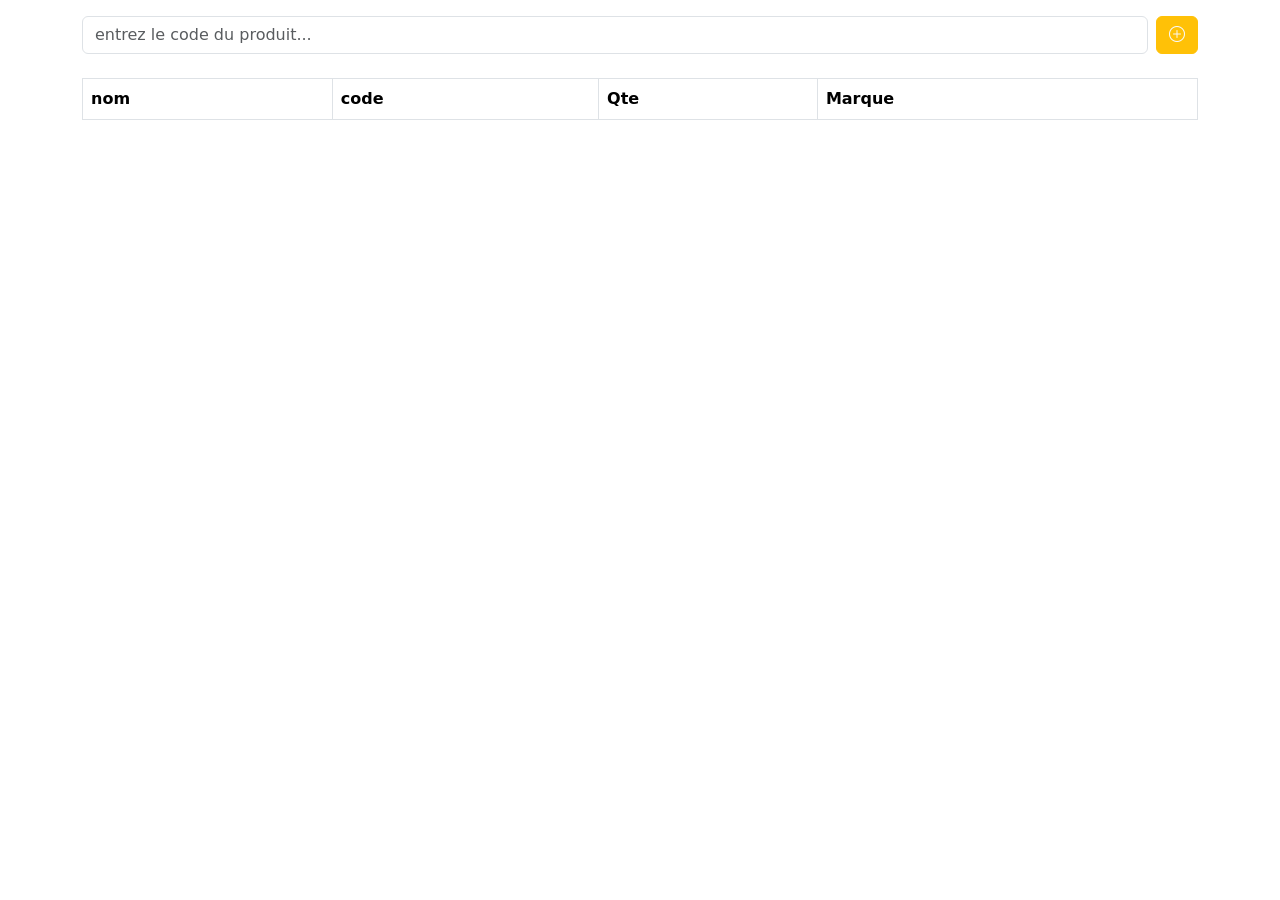
==== index.html @ 676ca12d "add brand column for view" ====
<!DOCTYPE html>
<html lang="en">
<head>
    <meta charset="UTF-8">
    <meta name="viewport" content="width=device-width, initial-scale=1.0">
    <title>Document</title>
    <link rel="stylesheet" href="css/bootstrap.min.css">
    <link rel="stylesheet" href="bootstrap-icons-1.11.3/font/bootstrap-icons.min.css">
</head>
<body>
    <div class="container d-flex flex-column justify-content-center" >
        <div class="d-flex gap-2 mt-3" >
            <input class="form-control  " type="text" id="pdt" placeholder="entrez le code du produit..."  >
            <a href="add.html" class="btn btn-warning text-light "><i class="bi bi-plus-circle"></i></a>
        </div>

<table class=" table  table-bordered table-hover table-striped w-100 mt-4">
    <thead>
        <tr >
            <th>nom</th>
            <th>code</th>
            <th>Qte</th>
            <th>Marque</th>
        </tr>
    </thead>
    <tbody id="showPdt">

    </tbody>
</table>
    </div>

    

    <script type="module" src="index.js"></script>
</body>
</html>
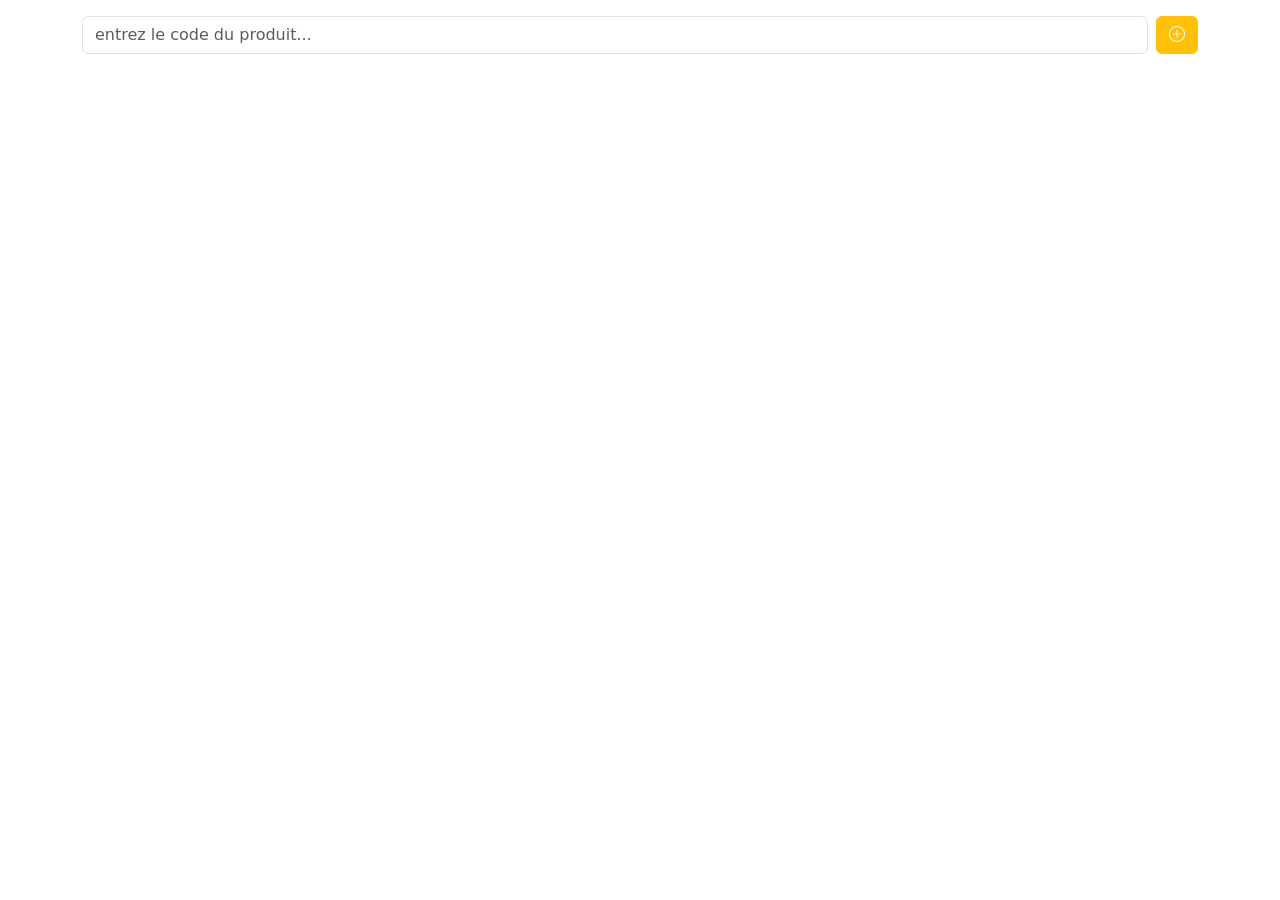
==== commit 8f8d705d: "change the product view to a card" ====
--- a/index.html
+++ b/index.html
@@ -14,20 +14,12 @@
             <a href="add.html" class="btn btn-warning text-light "><i class="bi bi-plus-circle"></i></a>
         </div>
 
-<table class=" table  table-bordered table-hover table-striped w-100 mt-4">
-    <thead>
-        <tr >
-            <th>nom</th>
-            <th>code</th>
-            <th>Qte</th>
-            <th>Marque</th>
-        </tr>
-    </thead>
-    <tbody id="showPdt">
 
-    </tbody>
-</table>
+    <div id="showPdt" class="d-flex" >
+
     </div>
+</div>
+
 
     
 
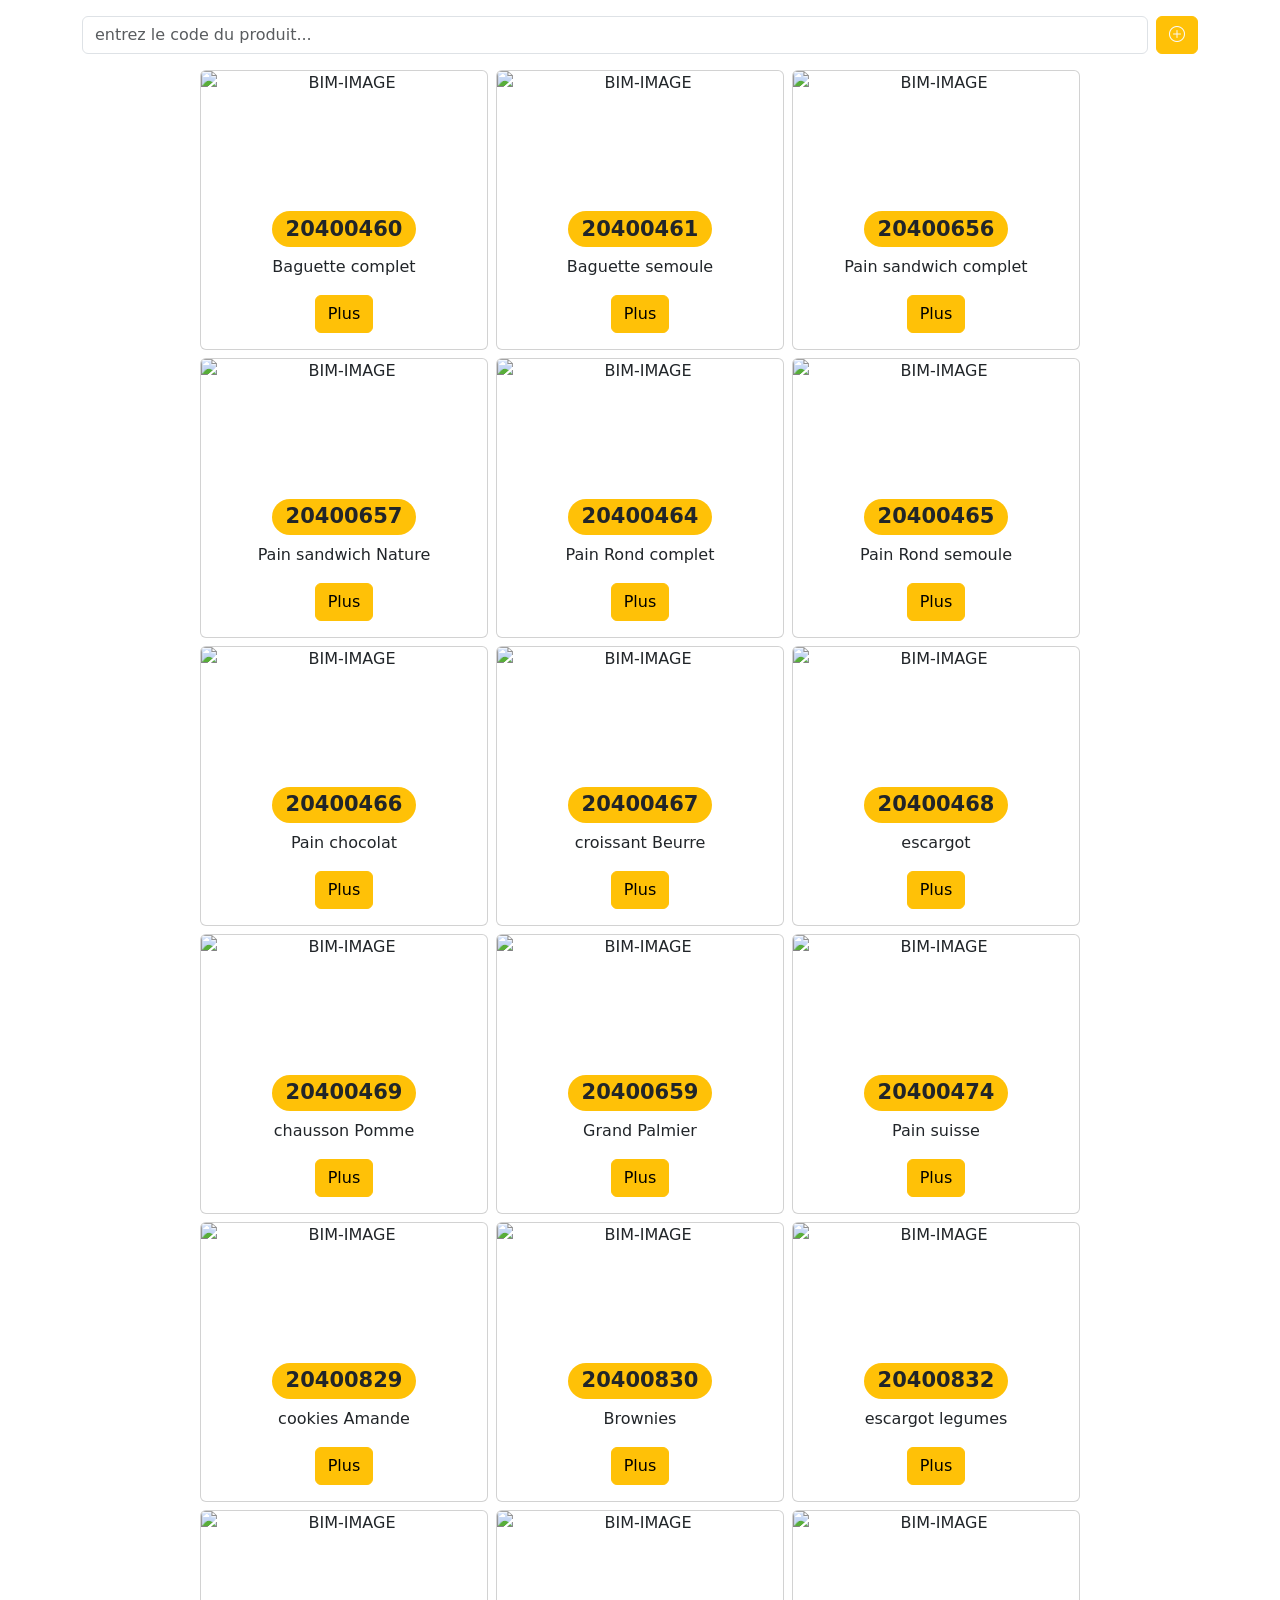
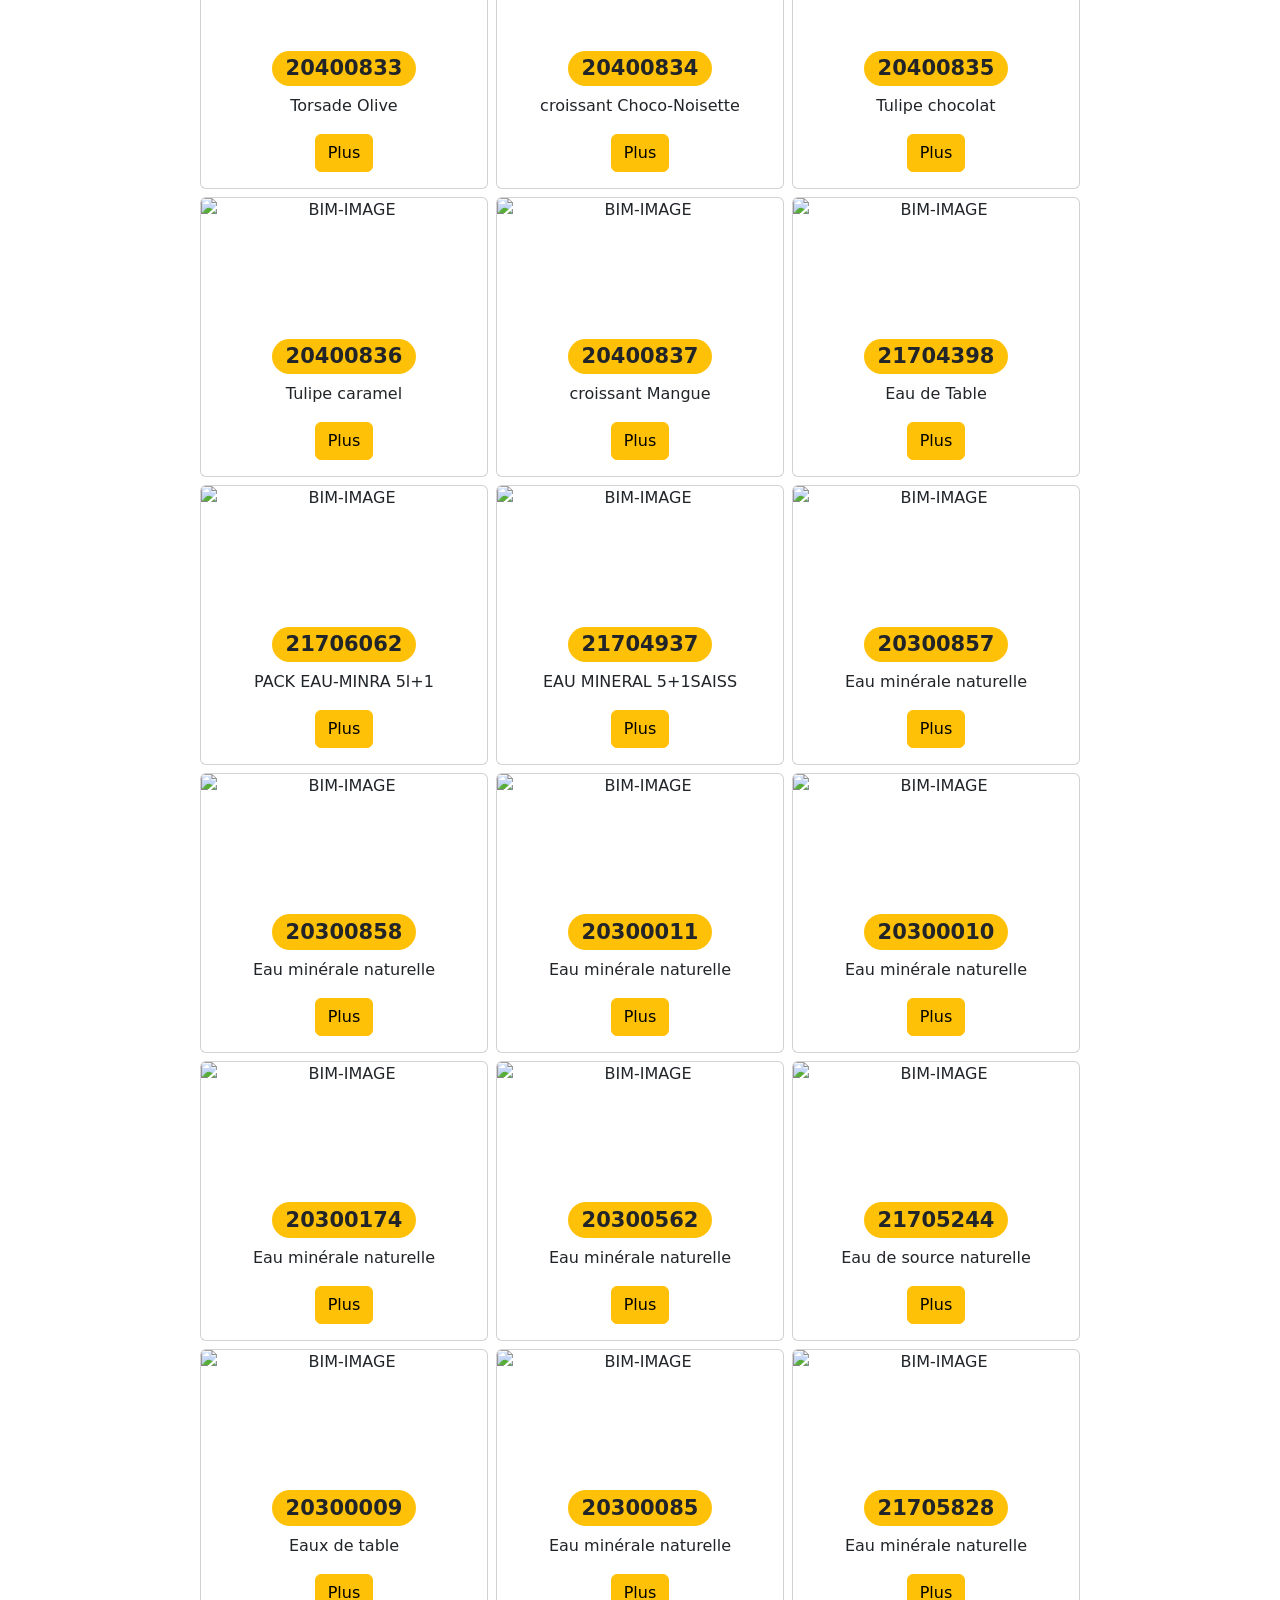
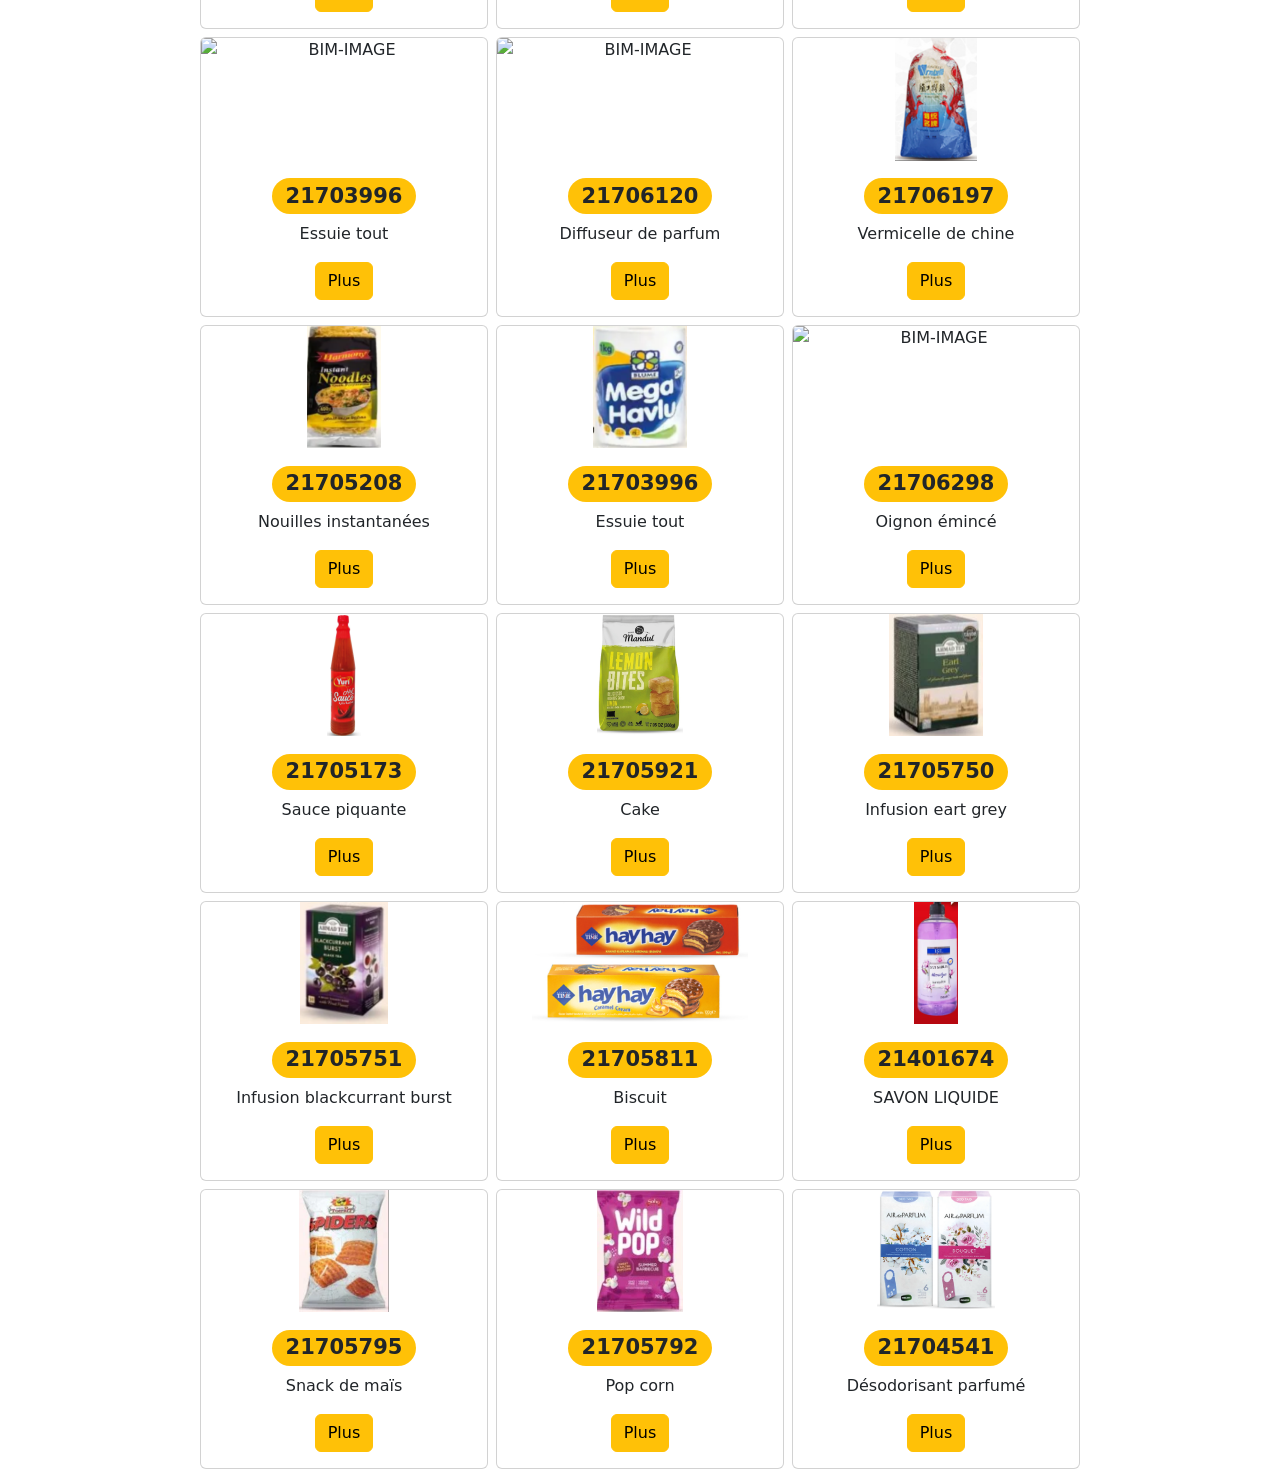
==== commit f1ab2e9a: "add some products with images" ====
--- a/index.html
+++ b/index.html
@@ -4,22 +4,57 @@
     <meta charset="UTF-8">
     <meta name="viewport" content="width=device-width, initial-scale=1.0">
     <title>Document</title>
+    <link rel="stylesheet" href="style.css">
     <link rel="stylesheet" href="css/bootstrap.min.css">
     <link rel="stylesheet" href="bootstrap-icons-1.11.3/font/bootstrap-icons.min.css">
 </head>
 <body>
-    <div class="container d-flex flex-column justify-content-center" >
-        <div class="d-flex gap-2 mt-3" >
+    <div class="container ">
+        <div class="d-flex gap-2 mt-3">
             <input class="form-control  " type="text" id="pdt" placeholder="entrez le code du produit..."  >
             <a href="add.html" class="btn btn-warning text-light "><i class="bi bi-plus-circle"></i></a>
         </div>
+    </div>
 
+       <div class="container">
 
-    <div id="showPdt" class="d-flex" >
+           <div id="showPdt"  class="d-flex flex-wrap gap-2 mt-3 justify-content-center" >
+            <!-- <div class="row">
+                <div class="col-12 col-md-6 col-lg-4">
 
-    </div>
-</div>
+                    <div class="card ">
+                        <div class="ratio ratio-21x9">
+                            <img  src="./images/SD0.5.png" alt="BIM-IMAGE" class="card-img-top object-fit-contain" >
+                        </div>
+                    <div class="card-body">
+                        <h3 class="card-title"><span class="badge bg-warning text-dark  rounded-pill">20400571</span></h3>
+                        <p class="card-text">Pain de mie</p>
+                        <a href="#" class="btn btn-warning ">Plus</a>
+                    </div> 
+                    </div>
+                </div>
+            </div> -->
+            <!--
+               <div class="card  ">
 
+                 <div class="ratio ratio-21x9 ">
+                       <img  src="./images/${produit.image}" alt="BIM-IMAGE" class="object-fit-contain border border-3 border-warning " >
+                    </div>
+                    <div class="card-body">
+                        <h5 class="card-title">20400571</h5>
+                        <p class="card-text">Pain de mie</p>
+                        <h4>BIMBO</h4>
+                        <div class="d-flex justify-content-between">
+                            <h6>400g</h6>
+                            <h6 class="text-danger">10.90 DH</h6>
+                        </div>
+                    </div> 
+                </div>
+                -->
+                </div>
+        </div>     
+        
+   
 
     
 
--- a/style.css
+++ b/style.css
@@ -0,0 +1,24 @@
+/* body{
+    margin: 0;
+} */
+/* 
+input {
+    display: block;
+    width: 90%;
+    margin:  20px auto 0px;
+    padding: 10px;
+}
+
+table{
+    width: 90%;
+    margin:  auto;
+} */
+
+/* img{
+   object-fit: contain;
+
+} */
+
+.card{
+    width: 18rem;
+}
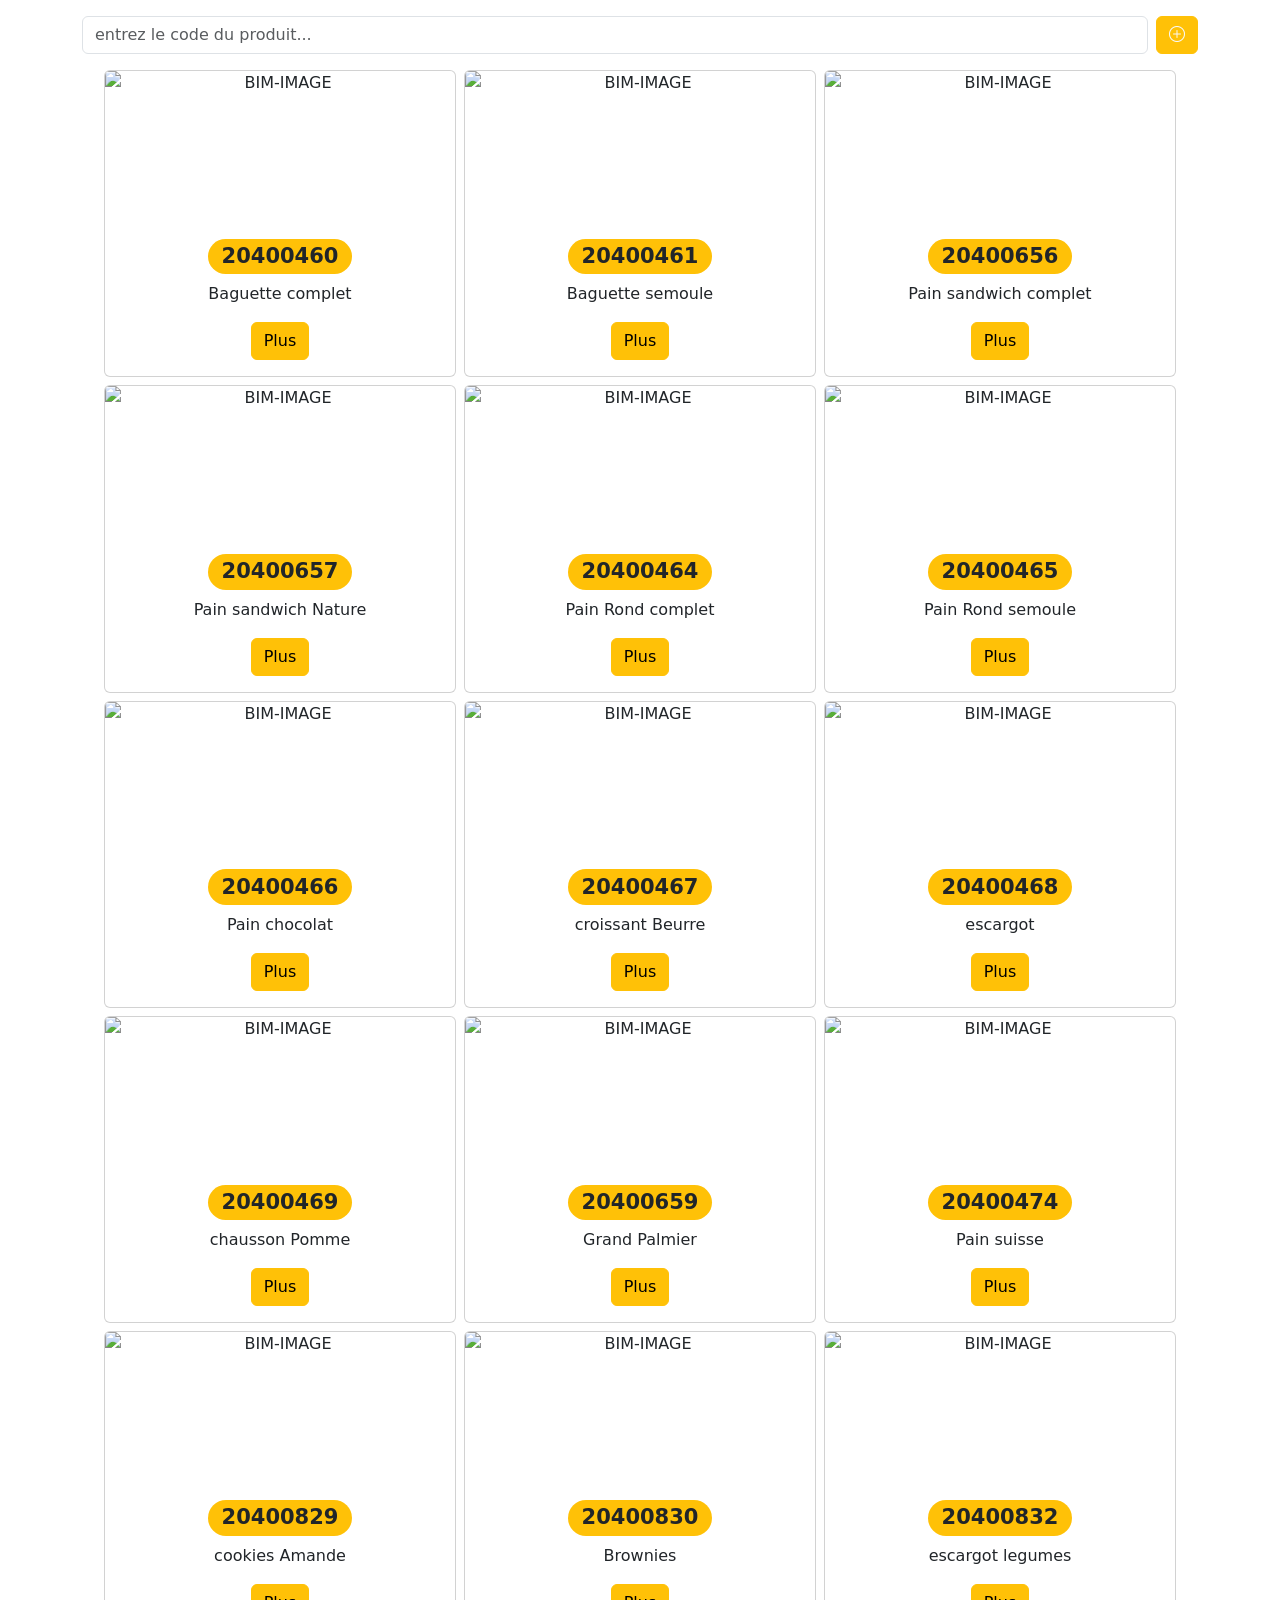
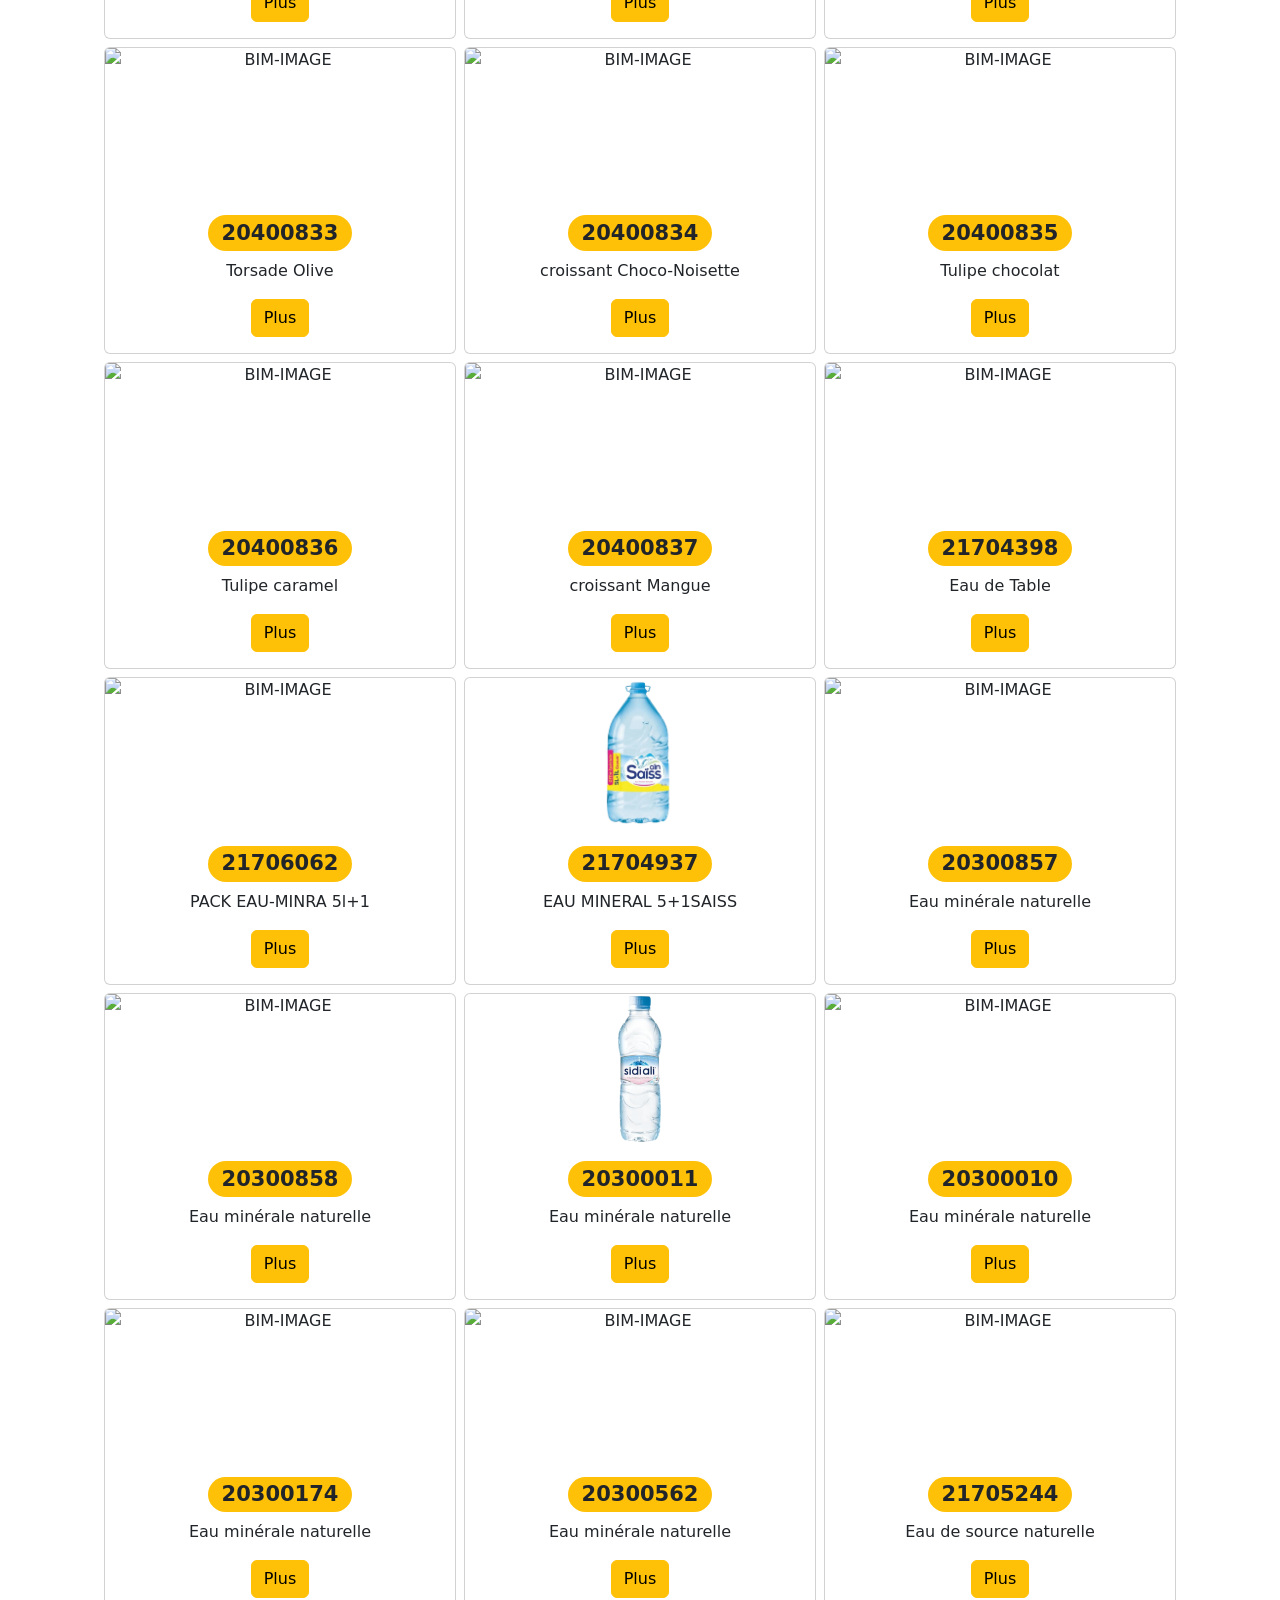
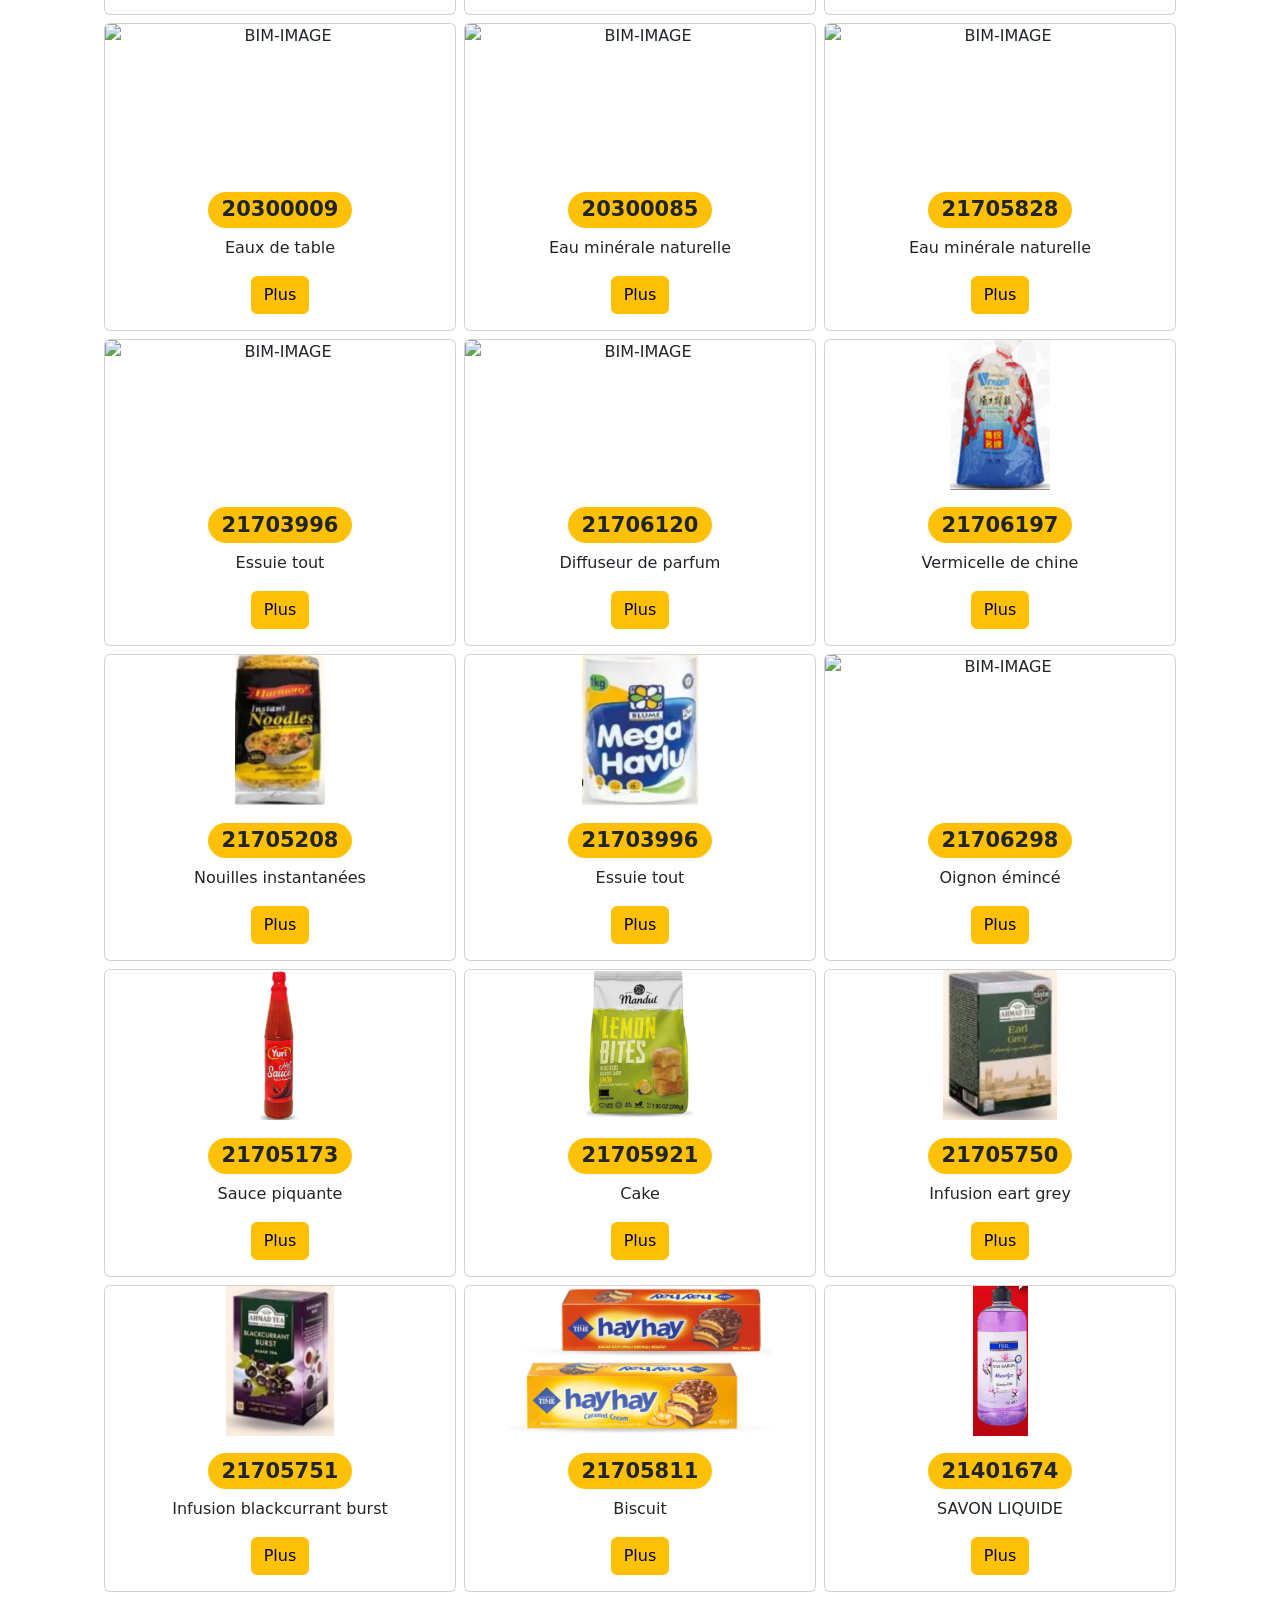
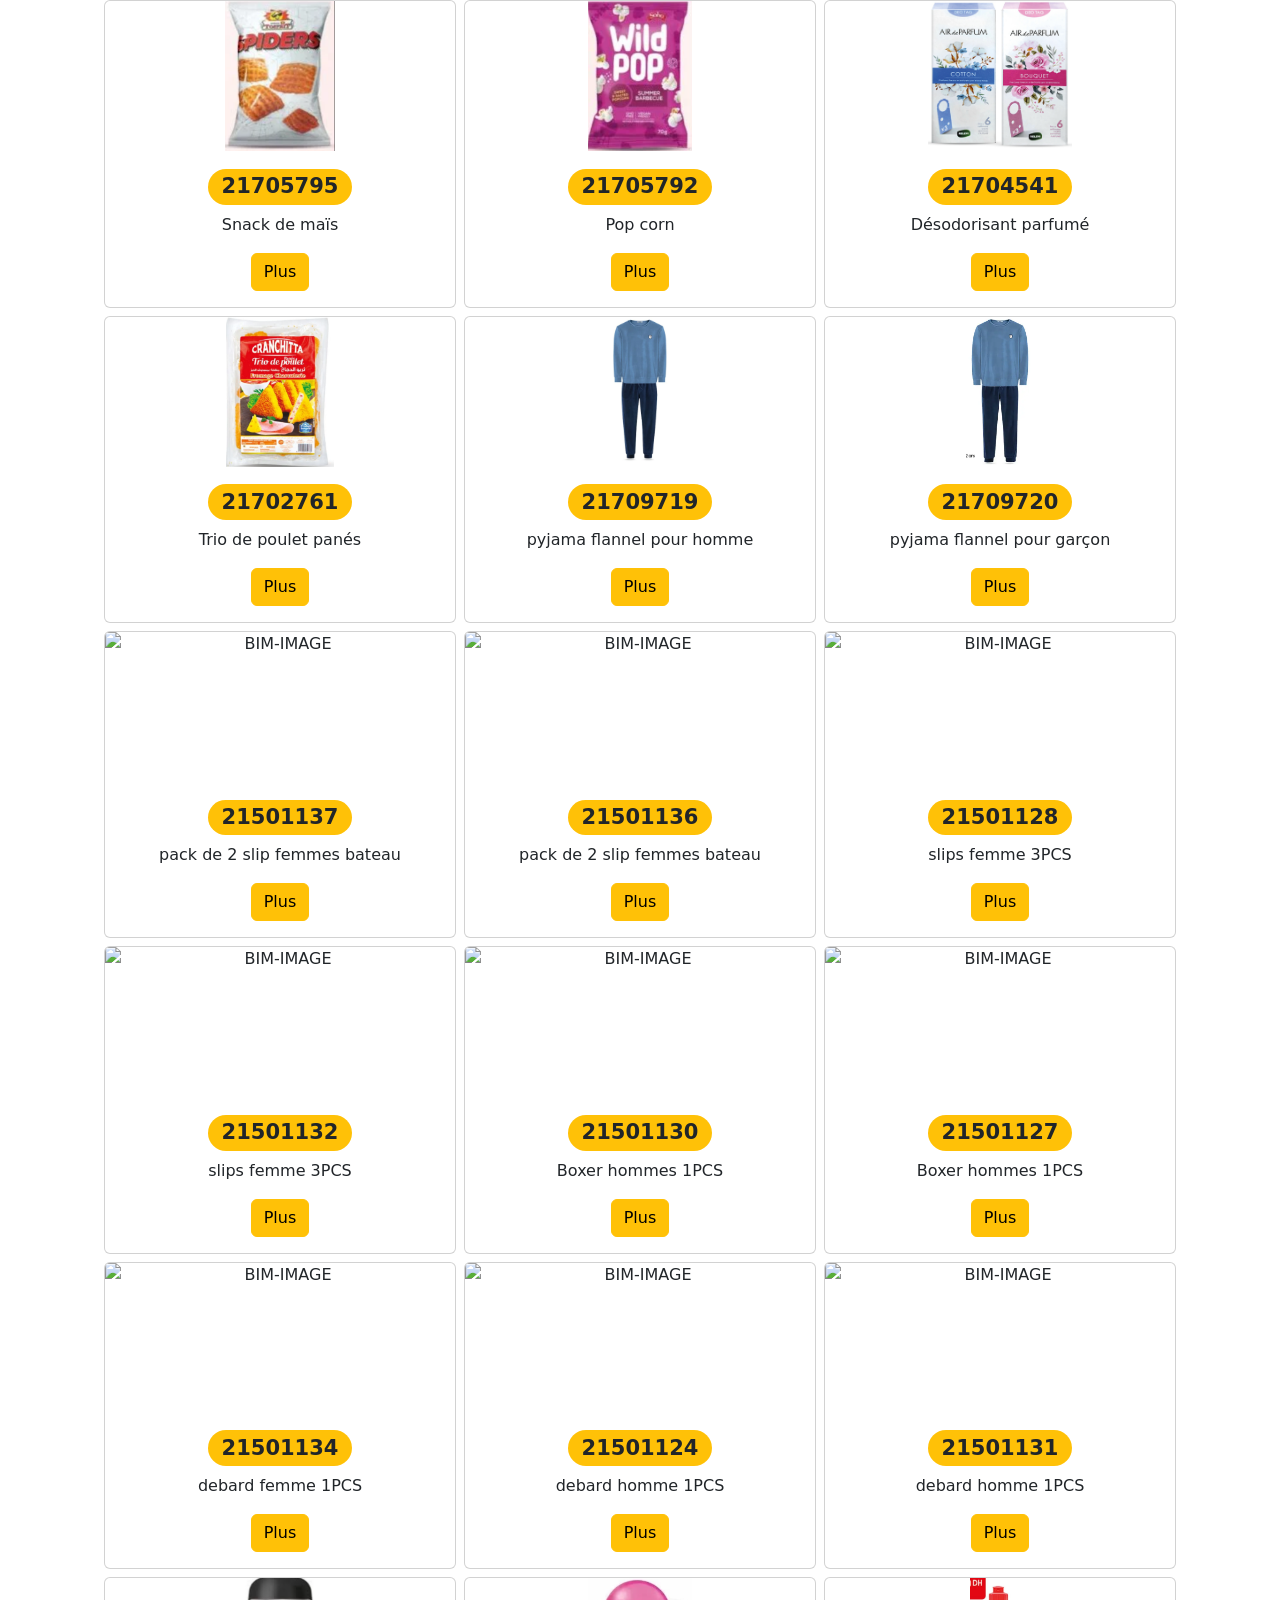
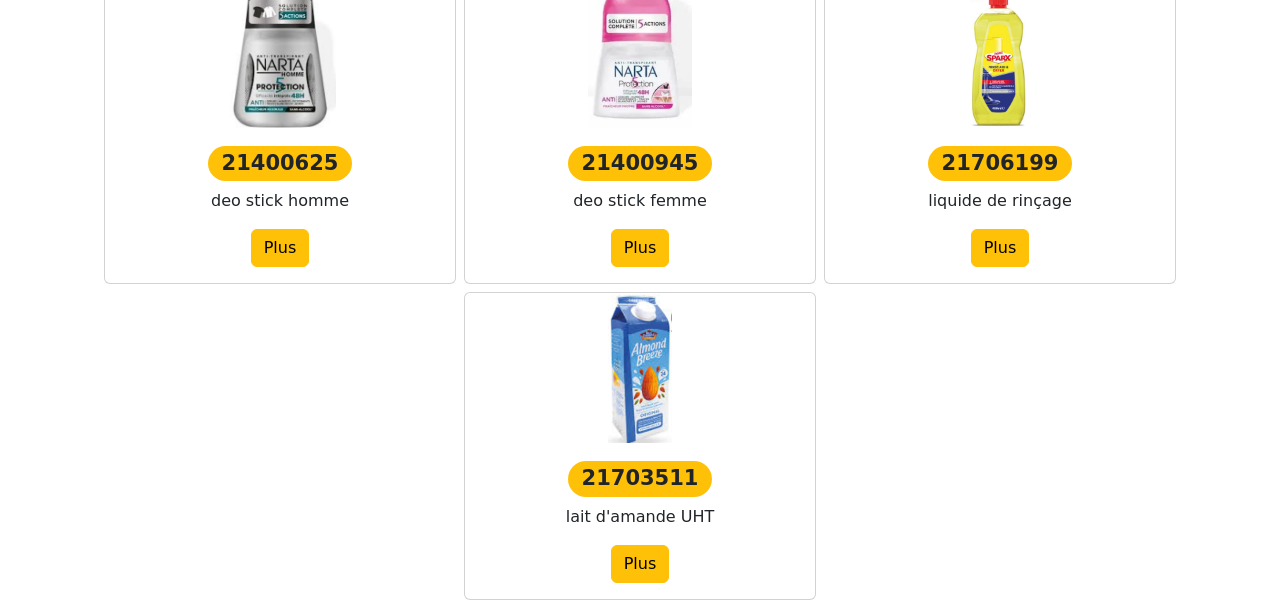
==== commit 64b79a47: "the card in the phone take 100% width and add some products" ====
--- a/index.html
+++ b/index.html
@@ -9,14 +9,14 @@
     <link rel="stylesheet" href="bootstrap-icons-1.11.3/font/bootstrap-icons.min.css">
 </head>
 <body>
-    <div class="container ">
+    <div class="container">
         <div class="d-flex gap-2 mt-3">
             <input class="form-control  " type="text" id="pdt" placeholder="entrez le code du produit..."  >
             <a href="add.html" class="btn btn-warning text-light "><i class="bi bi-plus-circle"></i></a>
         </div>
     </div>
 
-       <div class="container">
+       <div class="container-fluid">
 
            <div id="showPdt"  class="d-flex flex-wrap gap-2 mt-3 justify-content-center" >
             <!-- <div class="row">
--- a/style.css
+++ b/style.css
@@ -20,5 +20,5 @@
 } */
 
 .card{
-    width: 18rem;
+    width: 22rem;
 }
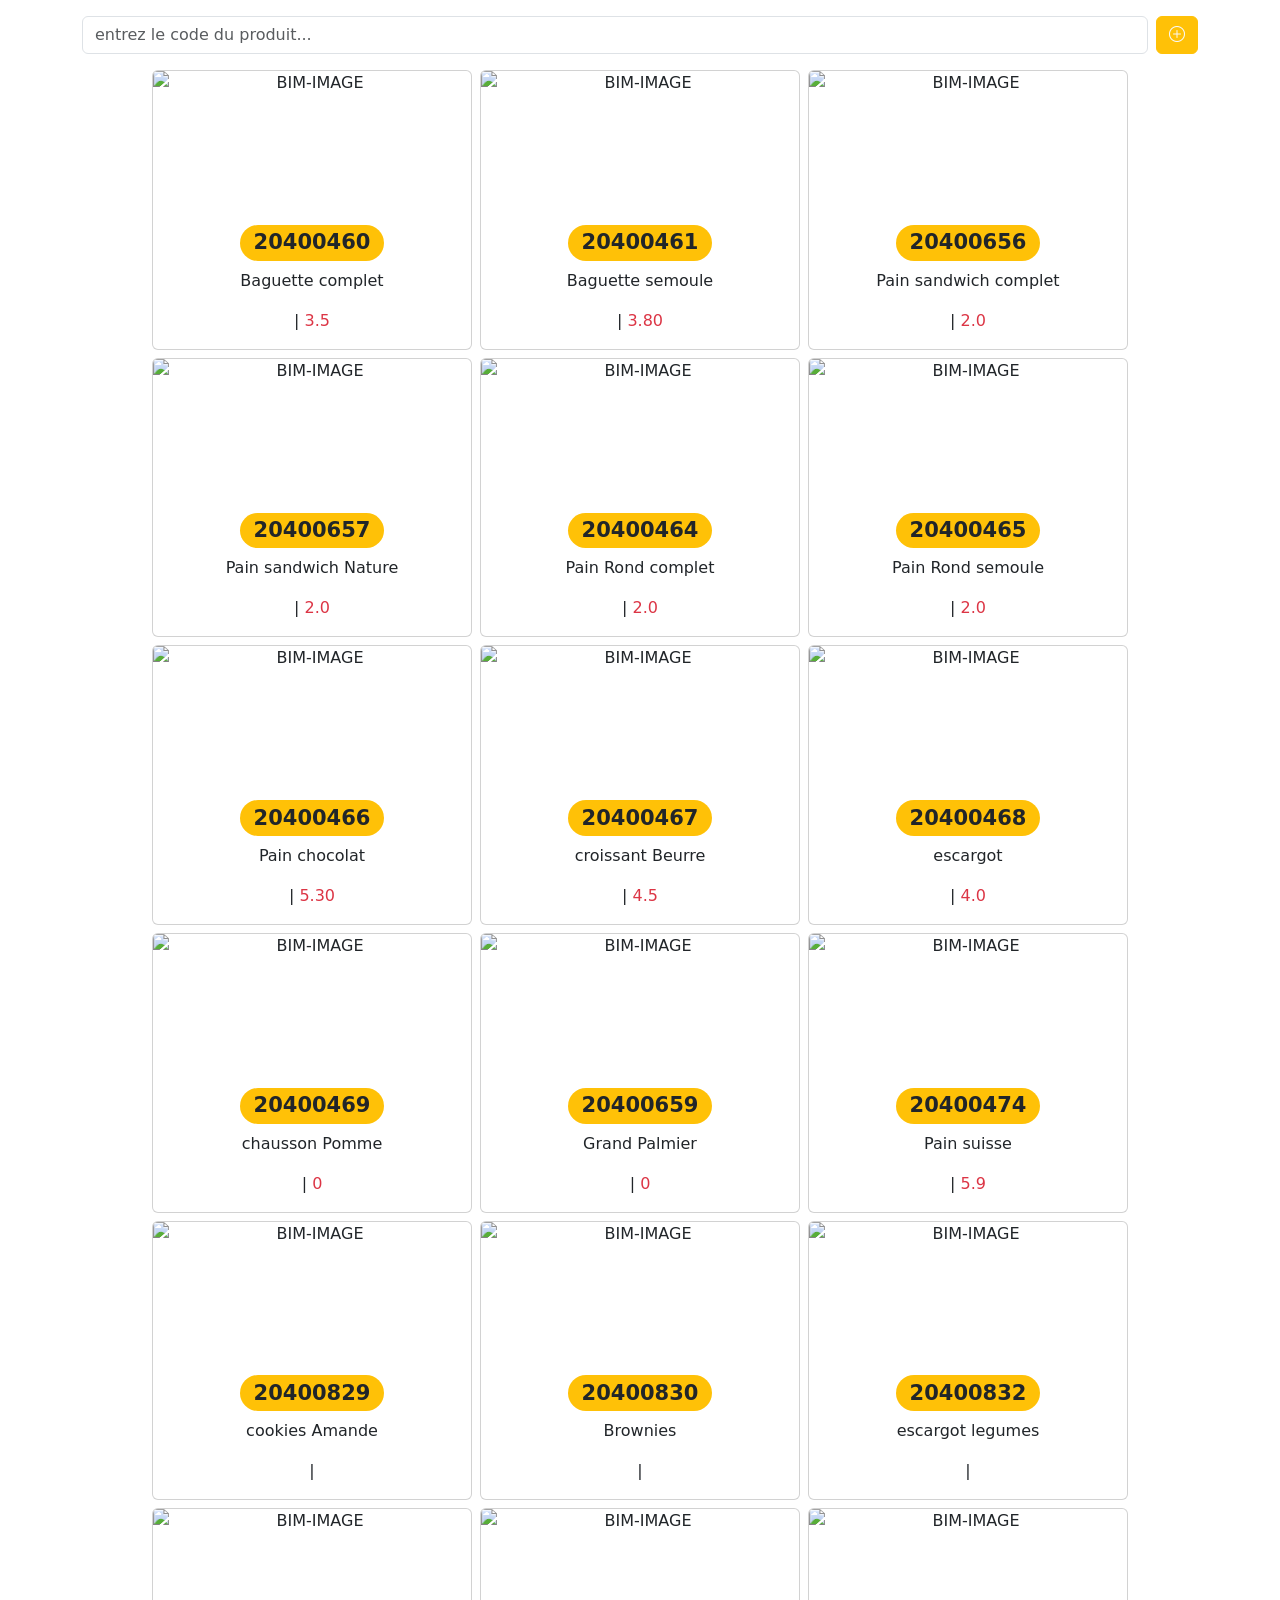
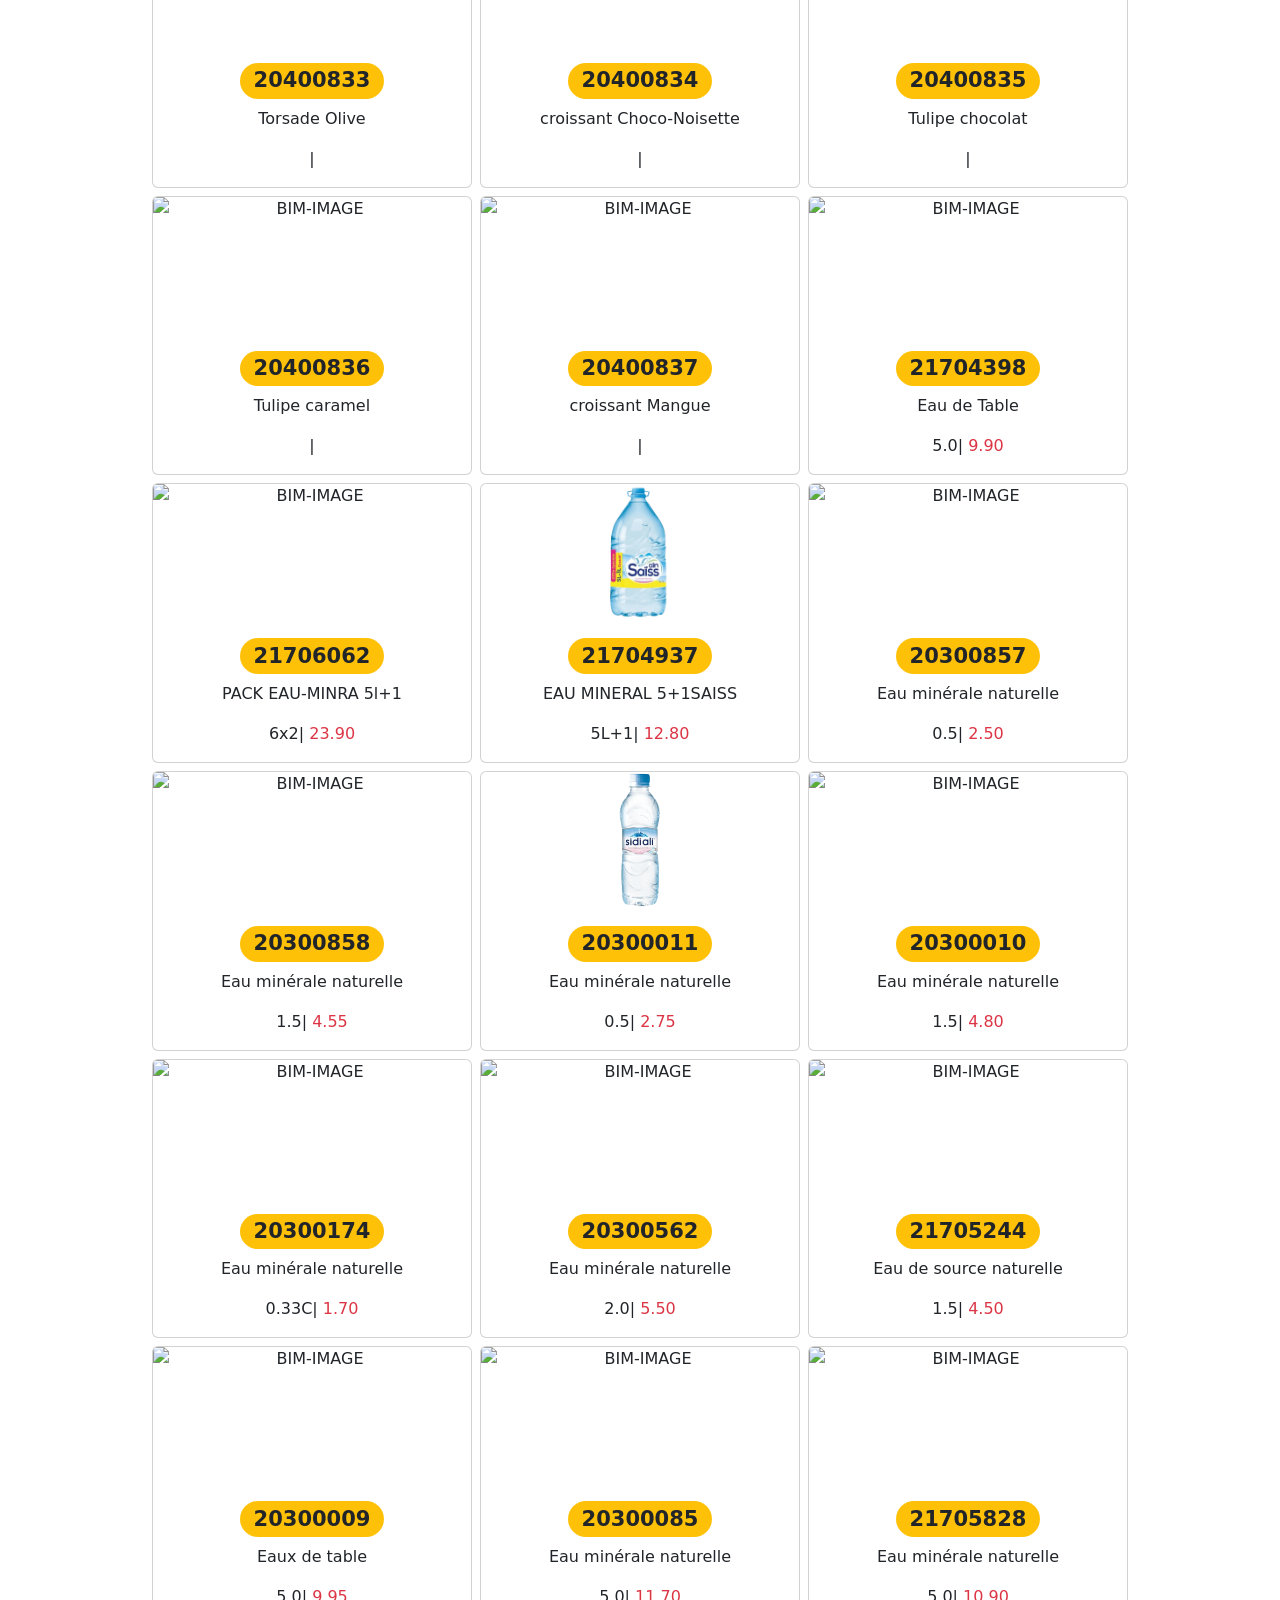
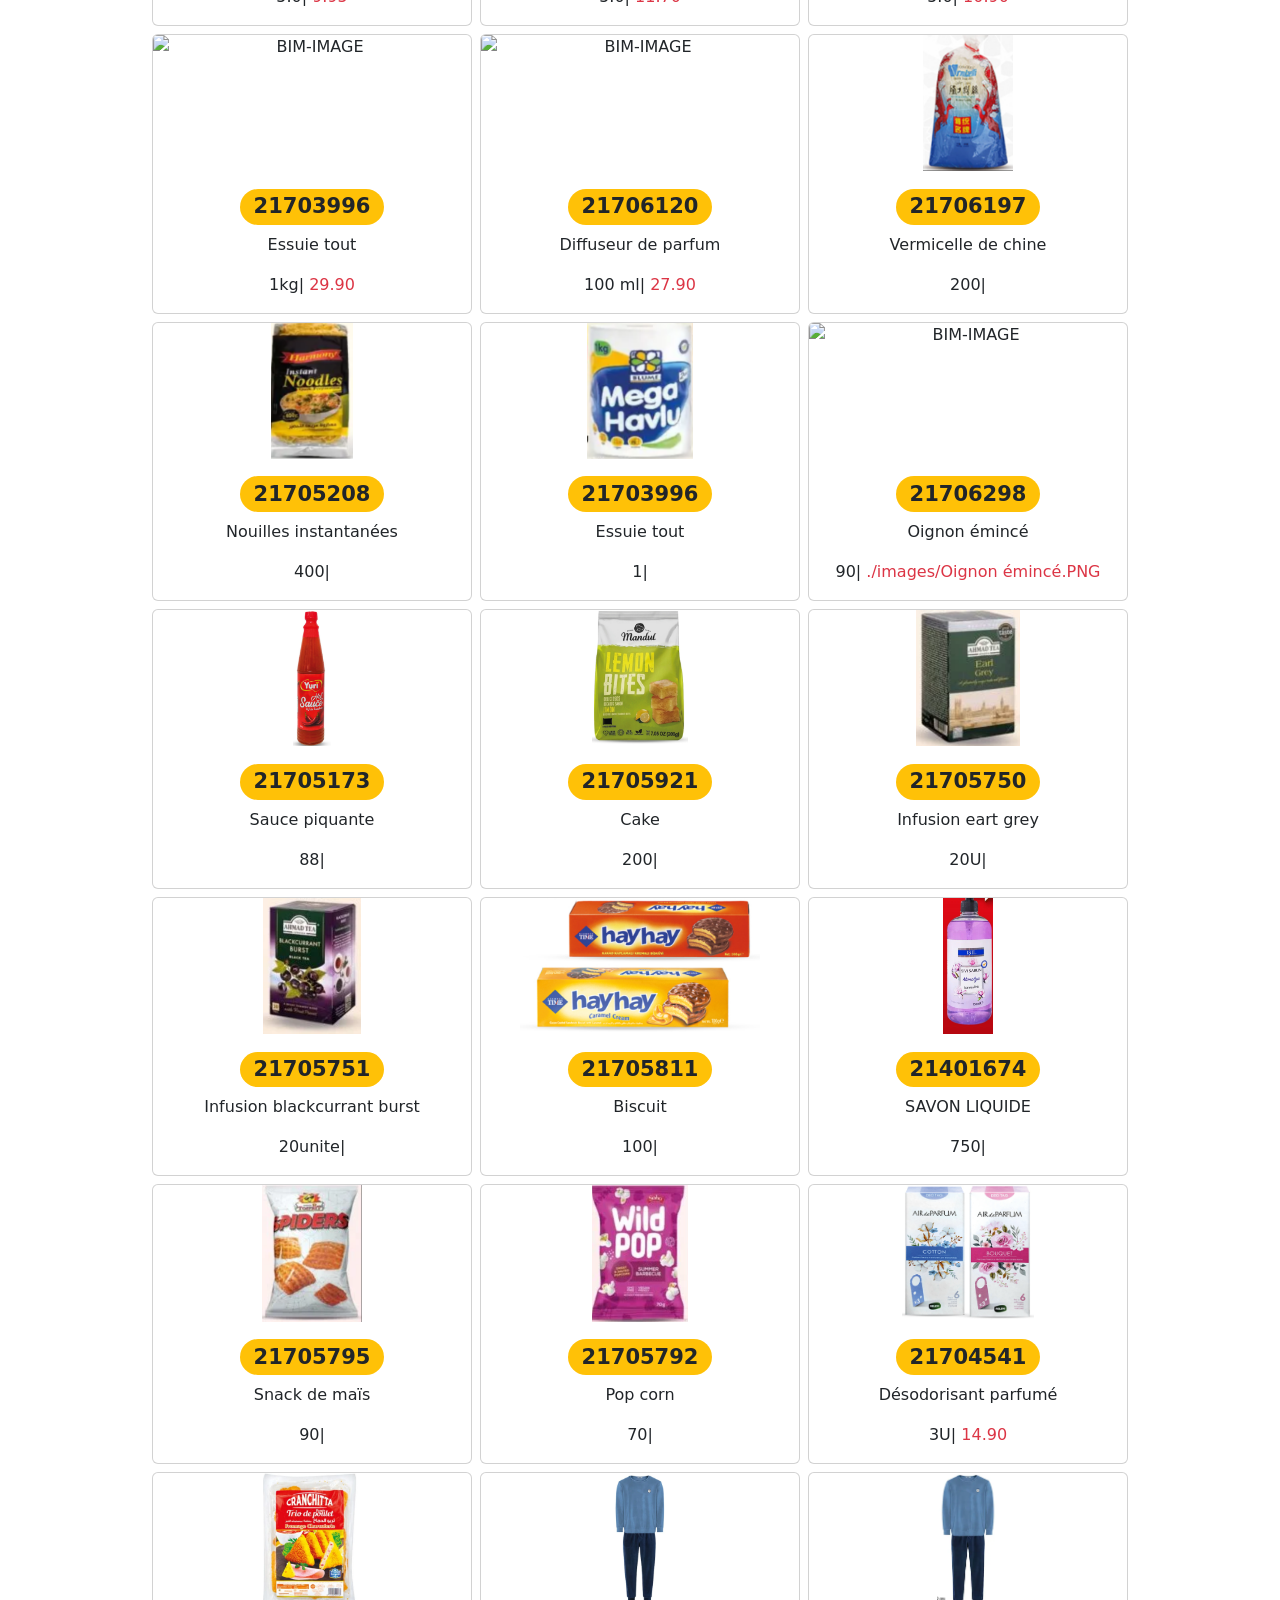
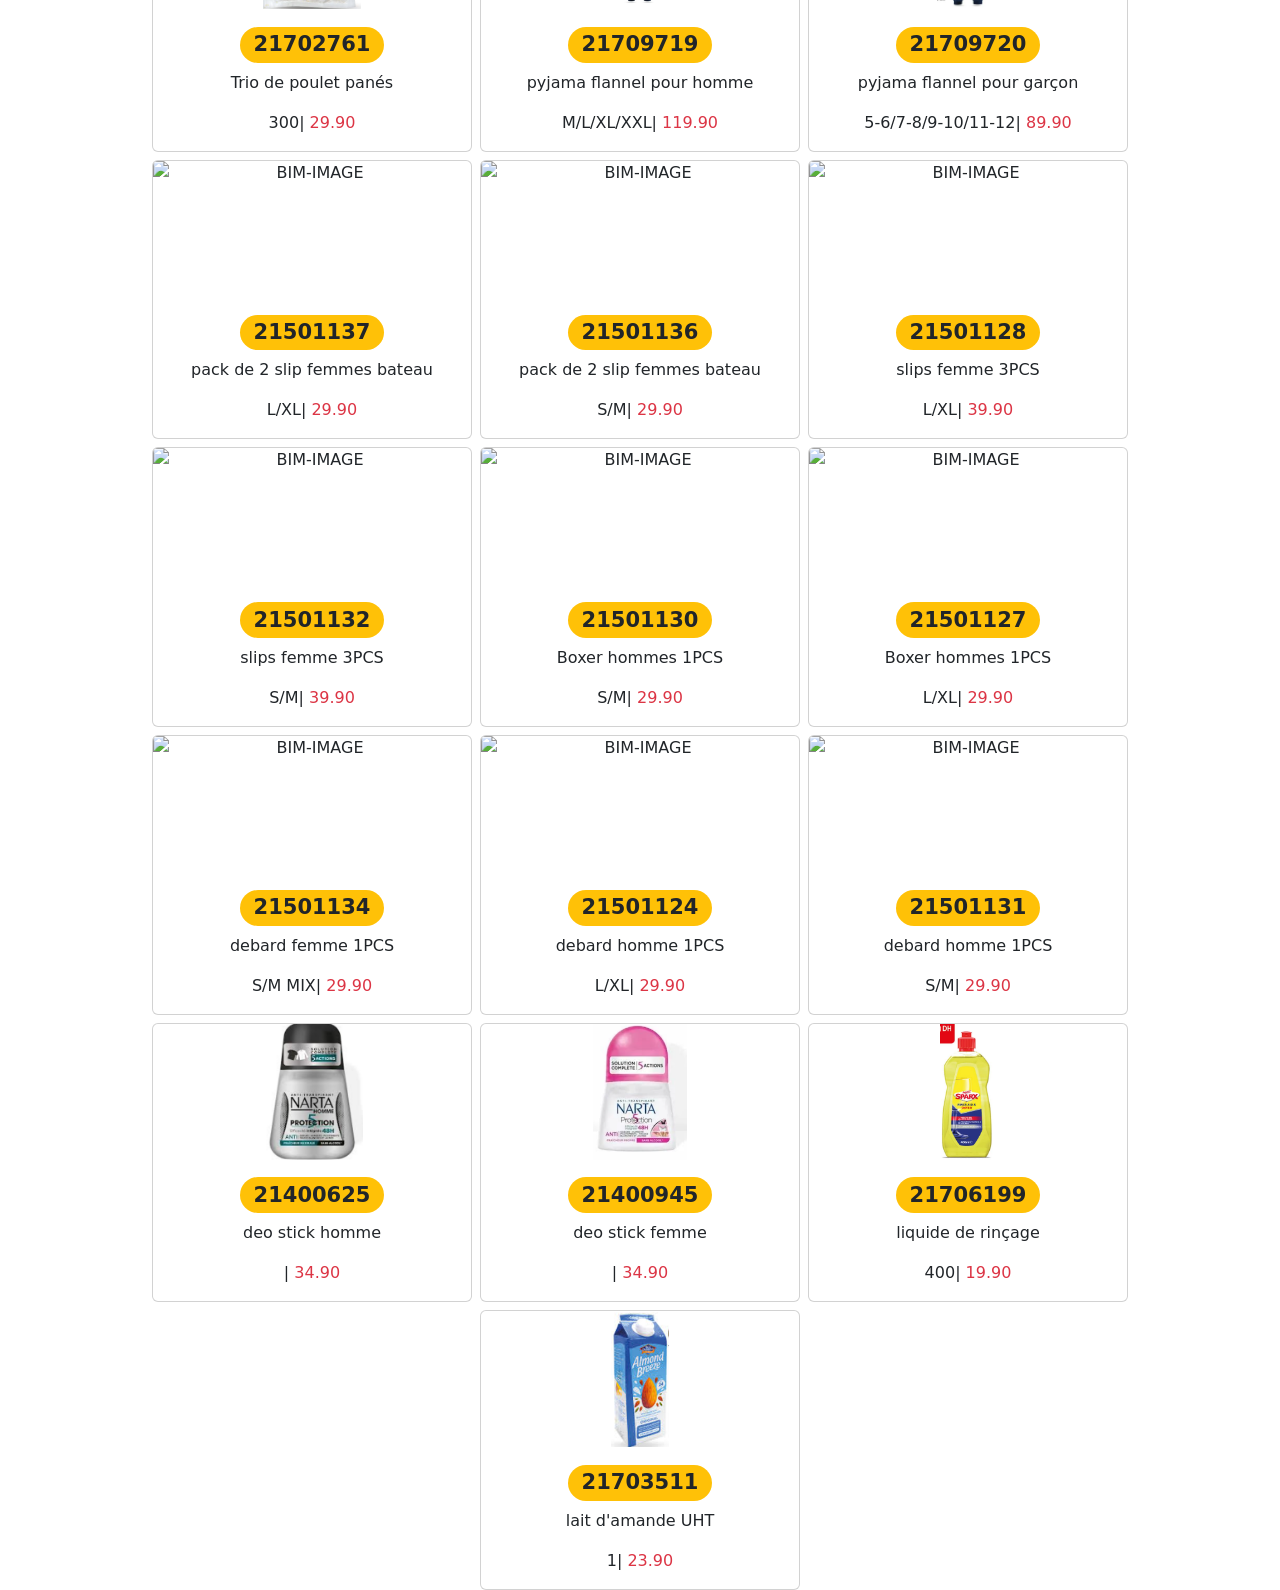
==== commit 1bf124ea: "chage the button plus with infos product" ====
--- a/index.html
+++ b/index.html
@@ -16,41 +16,9 @@
         </div>
     </div>
 
-       <div class="container-fluid">
+       <div class="container">
 
            <div id="showPdt"  class="d-flex flex-wrap gap-2 mt-3 justify-content-center" >
-            <!-- <div class="row">
-                <div class="col-12 col-md-6 col-lg-4">
-
-                    <div class="card ">
-                        <div class="ratio ratio-21x9">
-                            <img  src="./images/SD0.5.png" alt="BIM-IMAGE" class="card-img-top object-fit-contain" >
-                        </div>
-                    <div class="card-body">
-                        <h3 class="card-title"><span class="badge bg-warning text-dark  rounded-pill">20400571</span></h3>
-                        <p class="card-text">Pain de mie</p>
-                        <a href="#" class="btn btn-warning ">Plus</a>
-                    </div> 
-                    </div>
-                </div>
-            </div> -->
-            <!--
-               <div class="card  ">
-
-                 <div class="ratio ratio-21x9 ">
-                       <img  src="./images/${produit.image}" alt="BIM-IMAGE" class="object-fit-contain border border-3 border-warning " >
-                    </div>
-                    <div class="card-body">
-                        <h5 class="card-title">20400571</h5>
-                        <p class="card-text">Pain de mie</p>
-                        <h4>BIMBO</h4>
-                        <div class="d-flex justify-content-between">
-                            <h6>400g</h6>
-                            <h6 class="text-danger">10.90 DH</h6>
-                        </div>
-                    </div> 
-                </div>
-                -->
                 </div>
         </div>     
         
--- a/style.css
+++ b/style.css
@@ -20,5 +20,5 @@
 } */
 
 .card{
-    width: 22rem;
+    width: 20rem;
 }
